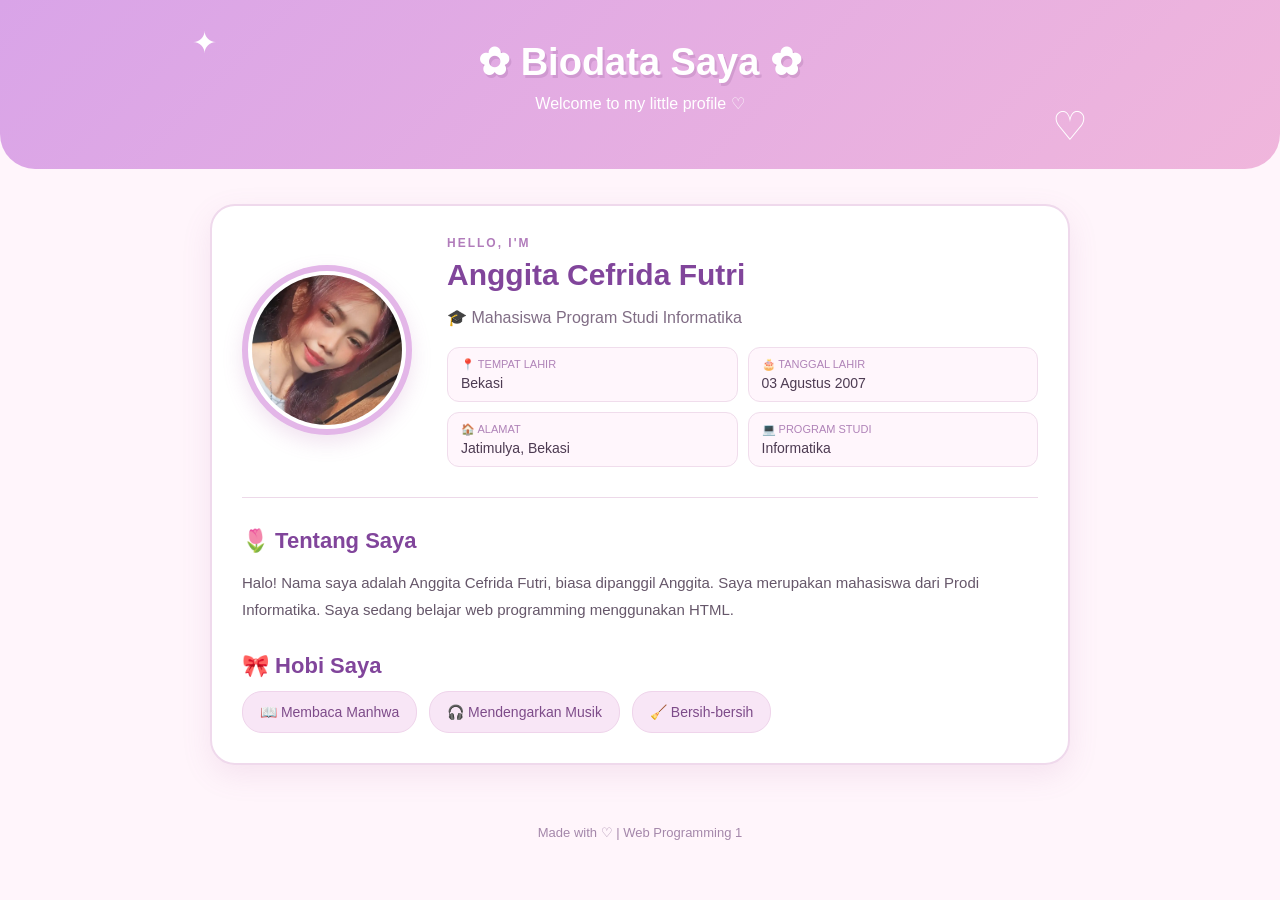
==== index.html @ d92bb6e1 "Add files via upload" ====
<!DOCTYPE html>
<html lang="id">
<head>
    <meta charset="UTF-8">
    <meta name="viewport" content="width=device-width, initial-scale=1.0">

    <title>Biodata Saya</title>

    <style>

        * {
            box-sizing: border-box;
        }

        body {
            margin: 0;
            font-family: Arial, sans-serif;
            background: #fff5fb;
            color: #4d3b52;
        }


        /* =====================
           HEADER
        ===================== */

        header {
            background: linear-gradient(135deg, #d9a4e8, #f0b6dc);
            padding: 40px 20px;
            text-align: center;
            color: white;

            border-bottom-left-radius: 35px;
            border-bottom-right-radius: 35px;

            position: relative;
        }

        header h1 {
            margin: 0;
            font-size: 38px;

            text-shadow: 2px 3px rgba(100, 50, 110, 0.15);
        }

        header p {
            margin-top: 10px;
            font-size: 16px;
        }

        header::before {
            content: "✦";
            position: absolute;
            left: 15%;
            top: 25px;
            font-size: 30px;
        }

        header::after {
            content: "♡";
            position: absolute;
            right: 15%;
            bottom: 20px;
            font-size: 40px;
        }


        /* =====================
           CONTAINER
        ===================== */

        .container {
            max-width: 900px;
            margin: 35px auto;
            padding: 0 20px;
        }


        /* =====================
           PROFILE CARD
        ===================== */

        .profile-card {
            background: white;

            border-radius: 25px;

            padding: 30px;

            border: 2px solid #efd9ec;

            box-shadow:
                0 10px 30px rgba(170, 100, 160, 0.12);
        }


        .profile-top {
            display: flex;
            align-items: center;
            gap: 35px;
        }


        /* =====================
           FOTO
        ===================== */

        .photo-box {
            flex-shrink: 0;
        }

        .photo-box img {
            width: 170px;
            height: 170px;

            object-fit: cover;

            border-radius: 50%;

            border: 6px solid #e3b6e8;

            padding: 4px;

            background: white;

            box-shadow:
                0 8px 20px rgba(180, 100, 170, 0.18);
        }


        /* =====================
           IDENTITAS
        ===================== */

        .identity {
            flex: 1;
        }

        .identity .small {
            color: #b17cbb;

            font-size: 12px;

            letter-spacing: 2px;

            font-weight: bold;
        }

        .identity h2 {
            color: #81459b;

            font-size: 30px;

            margin: 8px 0;
        }

        .identity .job {
            color: #806d85;

            margin-bottom: 20px;
        }


        /* =====================
           INFO
        ===================== */

        .info {
            display: grid;

            grid-template-columns: 1fr 1fr;

            gap: 10px;
        }

        .info-item {
            background: #fff6fc;

            border-radius: 12px;

            padding: 10px 13px;

            border: 1px solid #f0ddec;

            font-size: 14px;
        }

        .info-item span {
            display: block;

            color: #b083b8;

            font-size: 11px;

            margin-bottom: 4px;
        }


        /* =====================
           DIVIDER
        ===================== */

        .divider {
            height: 1px;

            background: #edd9e9;

            margin: 30px 0;
        }


        /* =====================
           SECTION
        ===================== */

        .section {
            margin-bottom: 30px;
        }

        .section:last-child {
            margin-bottom: 0;
        }

        .section-title {
            display: flex;

            align-items: center;

            gap: 8px;

            color: #81459b;

            font-size: 22px;

            margin-bottom: 12px;
        }

        .section p {
            line-height: 1.8;

            font-size: 15px;

            color: #66576a;
        }


        /* =====================
           HOBI
        ===================== */

        .hobbies {
            display: flex;

            flex-wrap: wrap;

            gap: 12px;
        }

        .hobby {
            background: #f8e6f6;

            color: #7d4b89;

            padding: 12px 17px;

            border-radius: 20px;

            font-size: 14px;

            border: 1px solid #efd4eb;

            transition: 0.3s;
        }

        .hobby:hover {
            background: #edcef0;

            transform: translateY(-3px);
        }


        /* =====================
           FOOTER
        ===================== */

        footer {
            text-align: center;

            padding: 25px;

            color: #a487aa;

            font-size: 13px;
        }


        /* =====================
           RESPONSIVE
        ===================== */

        @media (max-width: 650px) {

            header h1 {
                font-size: 29px;
            }

            .profile-top {
                flex-direction: column;

                text-align: center;
            }

            .info {
                grid-template-columns: 1fr;
            }

            .identity h2 {
                font-size: 25px;
            }

            .hobbies {
                justify-content: center;
            }
        }

    </style>
</head>


<body>


    <!-- HEADER -->

    <header>

        <h1>✿ Biodata Saya ✿</h1>

        <p>Welcome to my little profile ♡</p>

    </header>



    <!-- CONTENT -->

    <div class="container">

        <div class="profile-card">


            <!-- FOTO + IDENTITAS -->

            <div class="profile-top">


                <div class="photo-box">

                    <img
                        src="foto cantik.jpeg"
                        alt="Foto Anggita"
                    >

                </div>



                <div class="identity">

                    <div class="small">
                        HELLO, I'M
                    </div>

                    <h2>Anggita Cefrida Futri</h2>

                    <p class="job">
                        🎓 Mahasiswa Program Studi Informatika
                    </p>


                    <div class="info">

                        <div class="info-item">
                            <span>📍 TEMPAT LAHIR</span>
                            Bekasi
                        </div>

                        <div class="info-item">
                            <span>🎂 TANGGAL LAHIR</span>
                            03 Agustus 2007
                        </div>

                        <div class="info-item">
                            <span>🏠 ALAMAT</span>
                            Jatimulya, Bekasi
                        </div>

                        <div class="info-item">
                            <span>💻 PROGRAM STUDI</span>
                            Informatika
                        </div>

                    </div>

                </div>

            </div>



            <div class="divider"></div>



            <!-- TENTANG SAYA -->

            <div class="section">

                <h2 class="section-title">
                    🌷 Tentang Saya
                </h2>

                <p>
                    Halo! Nama saya adalah Anggita Cefrida Futri,
                    biasa dipanggil Anggita. Saya merupakan mahasiswa
                    dari Prodi Informatika. Saya sedang belajar
                    web programming menggunakan HTML.
                </p>

            </div>



            <!-- HOBI -->

            <div class="section">

                <h2 class="section-title">
                    🎀 Hobi Saya
                </h2>

                <div class="hobbies">

                    <div class="hobby">
                        📖 Membaca Manhwa
                    </div>

                    <div class="hobby">
                        🎧 Mendengarkan Musik
                    </div>

                    <div class="hobby">
                        🧹 Bersih-bersih
                    </div>

                </div>

            </div>


        </div>

    </div>



    <!-- FOOTER -->

    <footer>

        Made with ♡ | Web Programming 1

    </footer>


</body>
</html>
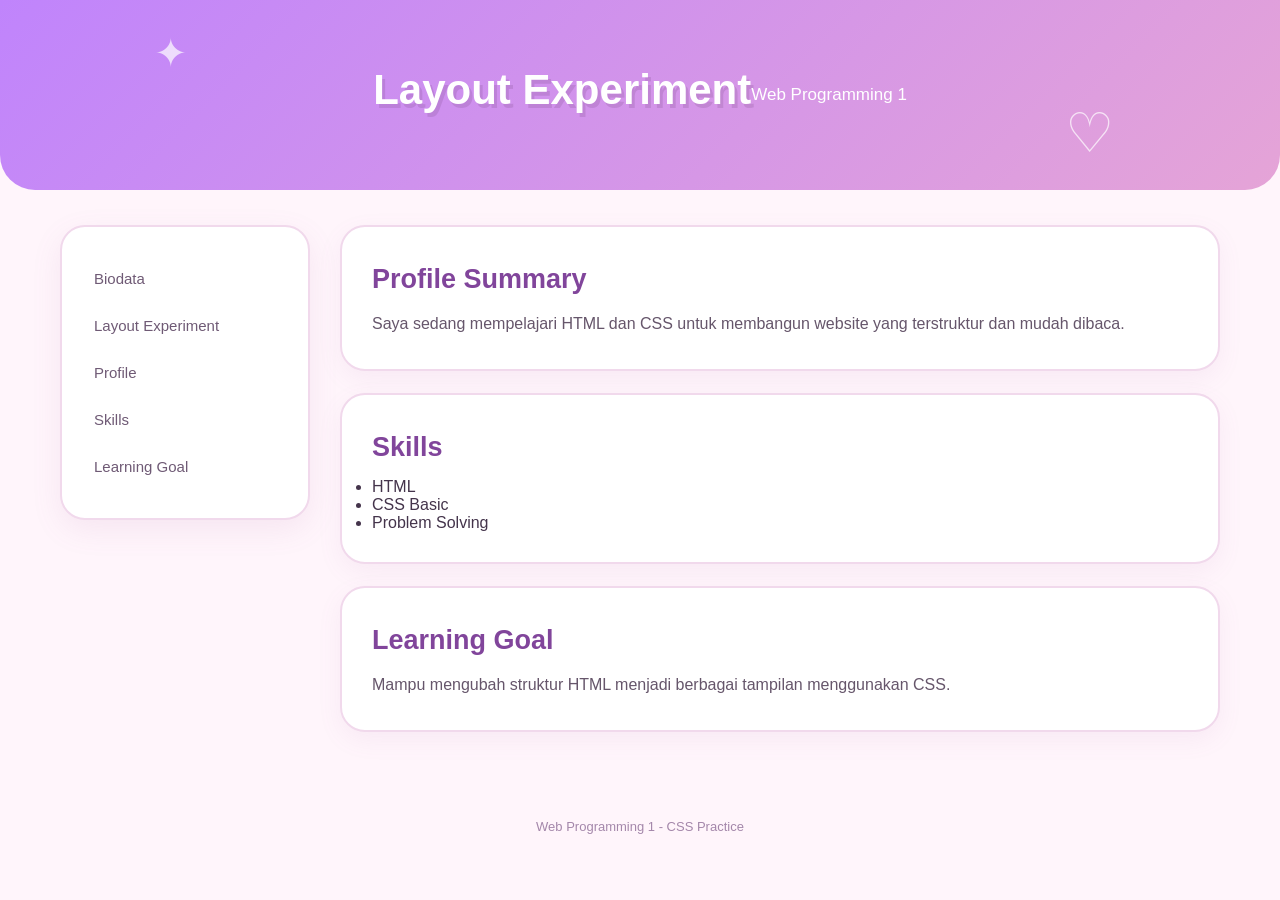
==== commit 27547674: "Rename Layout.html to index.html" ====
--- a/index.html
+++ b/index.html
@@ -1,477 +1,45 @@
 <!DOCTYPE html>
 <html lang="id">
-<head>
-    <meta charset="UTF-8">
-    <meta name="viewport" content="width=device-width, initial-scale=1.0">
-
-    <title>Biodata Saya</title>
-
-    <style>
-
-        * {
-            box-sizing: border-box;
-        }
-
-        body {
-            margin: 0;
-            font-family: Arial, sans-serif;
-            background: #fff5fb;
-            color: #4d3b52;
-        }
-
-
-        /* =====================
-           HEADER
-        ===================== */
-
-        header {
-            background: linear-gradient(135deg, #d9a4e8, #f0b6dc);
-            padding: 40px 20px;
-            text-align: center;
-            color: white;
-
-            border-bottom-left-radius: 35px;
-            border-bottom-right-radius: 35px;
-
-            position: relative;
-        }
-
-        header h1 {
-            margin: 0;
-            font-size: 38px;
-
-            text-shadow: 2px 3px rgba(100, 50, 110, 0.15);
-        }
-
-        header p {
-            margin-top: 10px;
-            font-size: 16px;
-        }
-
-        header::before {
-            content: "✦";
-            position: absolute;
-            left: 15%;
-            top: 25px;
-            font-size: 30px;
-        }
-
-        header::after {
-            content: "♡";
-            position: absolute;
-            right: 15%;
-            bottom: 20px;
-            font-size: 40px;
-        }
-
-
-        /* =====================
-           CONTAINER
-        ===================== */
-
-        .container {
-            max-width: 900px;
-            margin: 35px auto;
-            padding: 0 20px;
-        }
-
-
-        /* =====================
-           PROFILE CARD
-        ===================== */
-
-        .profile-card {
-            background: white;
-
-            border-radius: 25px;
-
-            padding: 30px;
-
-            border: 2px solid #efd9ec;
-
-            box-shadow:
-                0 10px 30px rgba(170, 100, 160, 0.12);
-        }
-
-
-        .profile-top {
-            display: flex;
-            align-items: center;
-            gap: 35px;
-        }
-
-
-        /* =====================
-           FOTO
-        ===================== */
-
-        .photo-box {
-            flex-shrink: 0;
-        }
-
-        .photo-box img {
-            width: 170px;
-            height: 170px;
-
-            object-fit: cover;
-
-            border-radius: 50%;
-
-            border: 6px solid #e3b6e8;
-
-            padding: 4px;
-
-            background: white;
-
-            box-shadow:
-                0 8px 20px rgba(180, 100, 170, 0.18);
-        }
-
-
-        /* =====================
-           IDENTITAS
-        ===================== */
-
-        .identity {
-            flex: 1;
-        }
-
-        .identity .small {
-            color: #b17cbb;
-
-            font-size: 12px;
-
-            letter-spacing: 2px;
-
-            font-weight: bold;
-        }
-
-        .identity h2 {
-            color: #81459b;
-
-            font-size: 30px;
-
-            margin: 8px 0;
-        }
-
-        .identity .job {
-            color: #806d85;
-
-            margin-bottom: 20px;
-        }
-
-
-        /* =====================
-           INFO
-        ===================== */
-
-        .info {
-            display: grid;
-
-            grid-template-columns: 1fr 1fr;
-
-            gap: 10px;
-        }
-
-        .info-item {
-            background: #fff6fc;
-
-            border-radius: 12px;
-
-            padding: 10px 13px;
-
-            border: 1px solid #f0ddec;
-
-            font-size: 14px;
-        }
-
-        .info-item span {
-            display: block;
-
-            color: #b083b8;
-
-            font-size: 11px;
-
-            margin-bottom: 4px;
-        }
-
-
-        /* =====================
-           DIVIDER
-        ===================== */
-
-        .divider {
-            height: 1px;
-
-            background: #edd9e9;
-
-            margin: 30px 0;
-        }
-
-
-        /* =====================
-           SECTION
-        ===================== */
-
-        .section {
-            margin-bottom: 30px;
-        }
-
-        .section:last-child {
-            margin-bottom: 0;
-        }
-
-        .section-title {
-            display: flex;
-
-            align-items: center;
-
-            gap: 8px;
-
-            color: #81459b;
-
-            font-size: 22px;
-
-            margin-bottom: 12px;
-        }
-
-        .section p {
-            line-height: 1.8;
-
-            font-size: 15px;
-
-            color: #66576a;
-        }
-
-
-        /* =====================
-           HOBI
-        ===================== */
-
-        .hobbies {
-            display: flex;
-
-            flex-wrap: wrap;
-
-            gap: 12px;
-        }
-
-        .hobby {
-            background: #f8e6f6;
-
-            color: #7d4b89;
-
-            padding: 12px 17px;
-
-            border-radius: 20px;
-
-            font-size: 14px;
-
-            border: 1px solid #efd4eb;
-
-            transition: 0.3s;
-        }
-
-        .hobby:hover {
-            background: #edcef0;
-
-            transform: translateY(-3px);
-        }
-
-
-        /* =====================
-           FOOTER
-        ===================== */
-
-        footer {
-            text-align: center;
-
-            padding: 25px;
-
-            color: #a487aa;
-
-            font-size: 13px;
-        }
-
-
-        /* =====================
-           RESPONSIVE
-        ===================== */
-
-        @media (max-width: 650px) {
-
-            header h1 {
-                font-size: 29px;
-            }
-
-            .profile-top {
-                flex-direction: column;
-
-                text-align: center;
-            }
-
-            .info {
-                grid-template-columns: 1fr;
-            }
-
-            .identity h2 {
-                font-size: 25px;
-            }
-
-            .hobbies {
-                justify-content: center;
-            }
-        }
-
-    </style>
-</head>
-
-
-<body>
-
-
-    <!-- HEADER -->
-
-    <header>
-
-        <h1>✿ Biodata Saya ✿</h1>
-
-        <p>Welcome to my little profile ♡</p>
-
-    </header>
-
-
-
-    <!-- CONTENT -->
-
-    <div class="container">
-
-        <div class="profile-card">
-
-
-            <!-- FOTO + IDENTITAS -->
-
-            <div class="profile-top">
-
-
-                <div class="photo-box">
-
-                    <img
-                        src="foto cantik.jpeg"
-                        alt="Foto Anggita"
-                    >
-
-                </div>
-
-
-
-                <div class="identity">
-
-                    <div class="small">
-                        HELLO, I'M
-                    </div>
-
-                    <h2>Anggita Cefrida Futri</h2>
-
-                    <p class="job">
-                        🎓 Mahasiswa Program Studi Informatika
-                    </p>
-
-
-                    <div class="info">
-
-                        <div class="info-item">
-                            <span>📍 TEMPAT LAHIR</span>
-                            Bekasi
-                        </div>
-
-                        <div class="info-item">
-                            <span>🎂 TANGGAL LAHIR</span>
-                            03 Agustus 2007
-                        </div>
-
-                        <div class="info-item">
-                            <span>🏠 ALAMAT</span>
-                            Jatimulya, Bekasi
-                        </div>
-
-                        <div class="info-item">
-                            <span>💻 PROGRAM STUDI</span>
-                            Informatika
-                        </div>
-
-                    </div>
-
-                </div>
-
-            </div>
-
-
-
-            <div class="divider"></div>
-
-
-
-            <!-- TENTANG SAYA -->
-
-            <div class="section">
-
-                <h2 class="section-title">
-                    🌷 Tentang Saya
-                </h2>
-
-                <p>
-                    Halo! Nama saya adalah Anggita Cefrida Futri,
-                    biasa dipanggil Anggita. Saya merupakan mahasiswa
-                    dari Prodi Informatika. Saya sedang belajar
-                    web programming menggunakan HTML.
-                </p>
-
-            </div>
-
-
-
-            <!-- HOBI -->
-
-            <div class="section">
-
-                <h2 class="section-title">
-                    🎀 Hobi Saya
-                </h2>
-
-                <div class="hobbies">
-
-                    <div class="hobby">
-                        📖 Membaca Manhwa
-                    </div>
-
-                    <div class="hobby">
-                        🎧 Mendengarkan Musik
-                    </div>
-
-                    <div class="hobby">
-                        🧹 Bersih-bersih
-                    </div>
-
-                </div>
-
-            </div>
-
-
+    <head>
+        <meta charset="UTF-8">
+        <meta name="viewport" content="width=device-width, initial-scale=1.0">
+        <title>Layout Experiment</title>
+        <link rel="stylesheet" href="style.css">
+    </head>
+    <body>
+        <header>
+            <h1>Layout Experiment</h1>
+            <p>Web Programming 1</p>
+        </header>
+        <div class="page-layout">
+            <nav class="side-nav">
+                <a href="index.html">Biodata</a>
+                <a href="layout.html">Layout Experiment</a>
+                <a href="#profile">Profile</a>
+                <a href="#skills">Skills</a>
+                <a href="#goal">Learning Goal</a>
+            </nav>
+            <main>
+                <section id="profile" class="card">
+                    <h2>Profile Summary</h2>
+                    <p>Saya sedang mempelajari HTML dan CSS untuk membangun website yang terstruktur dan mudah dibaca.</p>
+                </section>
+                <section id="skills" class="card">
+                    <h2>Skills</h2>
+                    <ul>
+                        <li>HTML</li>
+                        <li>CSS Basic</li>
+                        <li>Problem Solving</li>
+                    </ul>
+                </section>
+                <section id="goal" class="card">
+                    <h2>Learning Goal</h2>
+                    <p>Mampu mengubah struktur HTML menjadi berbagai tampilan menggunakan CSS.</p>
+                </section>
+            </main>
         </div>
-
-    </div>
-
-
-
-    <!-- FOOTER -->
-
-    <footer>
-
-        Made with ♡ | Web Programming 1
-
-    </footer>
-
-
-</body>
-</html>+        <footer>
+            <p>Web Programming 1 - CSS Practice</p>
+        </footer>
+    </body>
+</html>
--- a/style.css
+++ b/style.css
@@ -0,0 +1,693 @@
+/* =========================
+   RESET
+========================= */
+
+* {
+    margin: 0;
+    padding: 0;
+    box-sizing: border-box;
+}
+
+
+/* =========================
+   BODY
+========================= */
+
+body {
+    font-family: "Segoe UI", Arial, sans-serif;
+    background: #fff5fb;
+    color: #44344b;
+}
+
+
+/* =========================
+   HEADER
+========================= */
+
+header {
+    background: linear-gradient(
+        135deg,
+        #c084fc,
+        #e5a4d7
+    );
+
+    min-height: 190px;
+
+    display: flex;
+    align-items: center;
+    justify-content: center;
+
+    text-align: center;
+
+    position: relative;
+    overflow: hidden;
+
+    border-bottom-left-radius: 35px;
+    border-bottom-right-radius: 35px;
+}
+
+
+/* dekorasi header */
+
+header::before {
+    content: "✦";
+    position: absolute;
+
+    left: 12%;
+    top: 30px;
+
+    font-size: 40px;
+    color: rgba(255,255,255,0.7);
+}
+
+header::after {
+    content: "♡";
+    position: absolute;
+
+    right: 13%;
+    bottom: 25px;
+
+    font-size: 55px;
+    color: rgba(255,255,255,0.7);
+}
+
+
+.header-text {
+    position: relative;
+    z-index: 2;
+}
+
+
+.small-title {
+    font-size: 13px;
+    letter-spacing: 3px;
+    margin-bottom: 12px;
+    color: #fff;
+}
+
+
+header h1 {
+    color: white;
+    font-size: 42px;
+
+    text-shadow:
+        3px 4px 0px rgba(120, 70, 130, 0.2);
+
+    margin-bottom: 10px;
+}
+
+
+header p:last-child {
+    color: white;
+    font-size: 17px;
+}
+
+
+/* =========================
+   MAIN LAYOUT
+========================= */
+
+.page-layout {
+    max-width: 1200px;
+
+    margin: 35px auto;
+
+    padding: 0 20px;
+
+    display: grid;
+
+    grid-template-columns: 250px 1fr;
+
+    gap: 30px;
+
+    align-items: start;
+}
+
+
+/* =========================
+   SIDEBAR
+========================= */
+
+.side-nav {
+    background: white;
+
+    border: 2px solid #f1d9ec;
+
+    border-radius: 25px;
+
+    padding: 25px 18px;
+
+    box-shadow:
+        0 10px 30px rgba(170, 100, 160, 0.10);
+
+    position: sticky;
+    top: 20px;
+}
+
+
+/* profile kecil */
+
+.profile-mini {
+    text-align: center;
+
+    padding-bottom: 20px;
+
+    border-bottom: 1px dashed #e9cde4;
+}
+
+
+.avatar {
+    width: 75px;
+    height: 75px;
+
+    margin: 0 auto 12px;
+
+    border-radius: 50%;
+
+    background: #f5ddf2;
+
+    display: flex;
+    align-items: center;
+    justify-content: center;
+
+    font-size: 35px;
+
+    border: 5px solid #fff;
+
+    box-shadow:
+        0 5px 15px rgba(180, 100, 170, 0.18);
+}
+
+
+.profile-mini h3 {
+    color: #81459b;
+    margin-bottom: 5px;
+}
+
+
+.profile-mini p {
+    font-size: 12px;
+    color: #9a829e;
+}
+
+
+/* menu */
+
+.menu-title {
+    font-size: 11px;
+
+    letter-spacing: 2px;
+
+    color: #b08bb7;
+
+    margin: 22px 10px 10px;
+
+    font-weight: bold;
+}
+
+
+.side-nav a {
+    display: flex;
+
+    align-items: center;
+
+    gap: 12px;
+
+    text-decoration: none;
+
+    color: #6f5a75;
+
+    padding: 12px 14px;
+
+    margin: 6px 0;
+
+    border-radius: 15px;
+
+    font-size: 15px;
+
+    transition: 0.3s;
+}
+
+
+.side-nav a span {
+    font-size: 18px;
+}
+
+
+.side-nav a:hover {
+    background: #f8e5f6;
+
+    color: #8e44ad;
+
+    transform: translateX(4px);
+}
+
+
+.side-nav a.active {
+    background: linear-gradient(
+        135deg,
+        #e9c5ed,
+        #f5d7ec
+    );
+
+    color: #7c3f91;
+
+    font-weight: bold;
+}
+
+
+/* =========================
+   CONTENT
+========================= */
+
+main {
+    min-width: 0;
+}
+
+
+/* welcome */
+
+.welcome {
+    background: #fff;
+
+    border-radius: 25px;
+
+    padding: 30px;
+
+    margin-bottom: 22px;
+
+    border: 2px solid #f1d9ec;
+
+    box-shadow:
+        0 8px 25px rgba(170, 100, 160, 0.08);
+}
+
+
+.welcome span {
+    background: #f5ddf2;
+
+    color: #8e44ad;
+
+    padding: 7px 13px;
+
+    border-radius: 20px;
+
+    font-size: 13px;
+
+    font-weight: bold;
+}
+
+
+.welcome h2 {
+    color: #6d397e;
+
+    margin: 15px 0 8px;
+
+    font-size: 27px;
+}
+
+
+.welcome p {
+    color: #806f83;
+
+    line-height: 1.7;
+}
+
+
+/* =========================
+   CARD
+========================= */
+
+.card {
+    background: white;
+
+    border-radius: 25px;
+
+    padding: 30px;
+
+    margin-bottom: 22px;
+
+    border: 2px solid #f1d9ec;
+
+    box-shadow:
+        0 8px 25px rgba(170, 100, 160, 0.08);
+
+    position: relative;
+
+    transition: 0.3s;
+}
+
+
+.card:hover {
+    transform: translateY(-4px);
+
+    box-shadow:
+        0 14px 30px rgba(170, 100, 160, 0.15);
+}
+
+
+.card h2 {
+    color: #81459b;
+
+    font-size: 27px;
+
+    margin: 7px 0 15px;
+}
+
+
+.card p {
+    line-height: 1.8;
+
+    color: #66566b;
+
+    font-size: 16px;
+}
+
+
+.label {
+    color: #b184b8 !important;
+
+    font-size: 11px !important;
+
+    letter-spacing: 2px;
+
+    font-weight: bold;
+}
+
+
+/* icon */
+
+.card-icon {
+    position: absolute;
+
+    right: 28px;
+    top: 25px;
+
+    width: 50px;
+    height: 50px;
+
+    border-radius: 15px;
+
+    background: #f7e2f5;
+
+    display: flex;
+    align-items: center;
+    justify-content: center;
+
+    font-size: 23px;
+}
+
+
+/* =========================
+   SKILLS
+========================= */
+
+.skills {
+    display: grid;
+
+    grid-template-columns:
+        repeat(3, 1fr);
+
+    gap: 15px;
+
+    margin-top: 20px;
+}
+
+
+.skill {
+    background: #fff7fc;
+
+    border: 2px solid #f3deef;
+
+    border-radius: 18px;
+
+    padding: 18px;
+
+    display: flex;
+
+    align-items: center;
+
+    gap: 12px;
+
+    transition: 0.3s;
+}
+
+
+.skill:hover {
+    background: #f8eafa;
+
+    transform: translateY(-3px);
+}
+
+
+.skill > span {
+    width: 42px;
+    height: 42px;
+
+    border-radius: 13px;
+
+    background: #eed8f0;
+
+    display: flex;
+    align-items: center;
+    justify-content: center;
+
+    font-size: 20px;
+}
+
+
+.skill strong {
+    color: #70407d;
+
+    font-size: 14px;
+}
+
+
+.skill p {
+    font-size: 12px;
+
+    color: #9a829e;
+
+    margin-top: 3px;
+
+    line-height: 1.3;
+}
+
+
+/* =========================
+   LEARNING GOAL
+========================= */
+
+.goal-card {
+    overflow: hidden;
+}
+
+
+.goal-decoration {
+    position: absolute;
+
+    right: 30px;
+    top: 20px;
+
+    font-size: 45px;
+
+    opacity: 0.6;
+}
+
+
+.progress-box {
+    margin-top: 25px;
+
+    background: #fff6fc;
+
+    border-radius: 18px;
+
+    padding: 18px;
+}
+
+
+.progress-info {
+    display: flex;
+
+    justify-content: space-between;
+
+    margin-bottom: 10px;
+
+    font-size: 13px;
+
+    font-weight: bold;
+
+    color: #81518c;
+}
+
+
+.progress {
+    height: 12px;
+
+    background: #eadbea;
+
+    border-radius: 20px;
+
+    overflow: hidden;
+}
+
+
+.progress-fill {
+    height: 100%;
+
+    width: 70%;
+
+    background: linear-gradient(
+        90deg,
+        #c084fc,
+        #e5a4d7
+    );
+
+    border-radius: 20px;
+}
+
+
+/* =========================
+   FOOTER
+========================= */
+
+footer {
+    text-align: center;
+
+    padding: 30px 20px;
+
+    color: #a487aa;
+
+    font-size: 13px;
+}
+
+
+/* =========================
+   RESPONSIVE
+========================= */
+
+@media (max-width: 850px) {
+
+    .page-layout {
+        grid-template-columns: 1fr;
+    }
+
+
+    .side-nav {
+        position: static;
+    }
+
+
+    .profile-mini {
+        display: flex;
+
+        align-items: center;
+
+        gap: 12px;
+
+        text-align: left;
+    }
+
+
+    .profile-mini .avatar {
+        margin: 0;
+        flex-shrink: 0;
+    }
+
+
+    .profile-mini p {
+        margin-left: auto;
+    }
+
+
+    .menu-title {
+        display: none;
+    }
+
+
+    .side-nav a {
+        display: inline-flex;
+
+        margin: 5px 2px;
+    }
+
+
+    .skills {
+        grid-template-columns: 1fr;
+    }
+}
+
+
+/* =========================
+   MOBILE
+========================= */
+
+@media (max-width: 600px) {
+
+    header {
+        min-height: 160px;
+
+        border-radius: 0 0 25px 25px;
+    }
+
+
+    header h1 {
+        font-size: 29px;
+    }
+
+
+    header p {
+        font-size: 14px;
+    }
+
+
+    .page-layout {
+        margin-top: 20px;
+
+        padding: 0 13px;
+    }
+
+
+    .side-nav {
+        padding: 15px;
+    }
+
+
+    .profile-mini {
+        margin-bottom: 10px;
+    }
+
+
+    .profile-mini p {
+        display: none;
+    }
+
+
+    .side-nav a {
+        font-size: 13px;
+
+        padding: 9px 10px;
+    }
+
+
+    .welcome,
+    .card {
+        padding: 22px;
+    }
+
+
+    .welcome h2,
+    .card h2 {
+        font-size: 23px;
+    }
+
+
+    .card-icon {
+        width: 40px;
+        height: 40px;
+
+        right: 20px;
+        top: 20px;
+    }
+
+}
